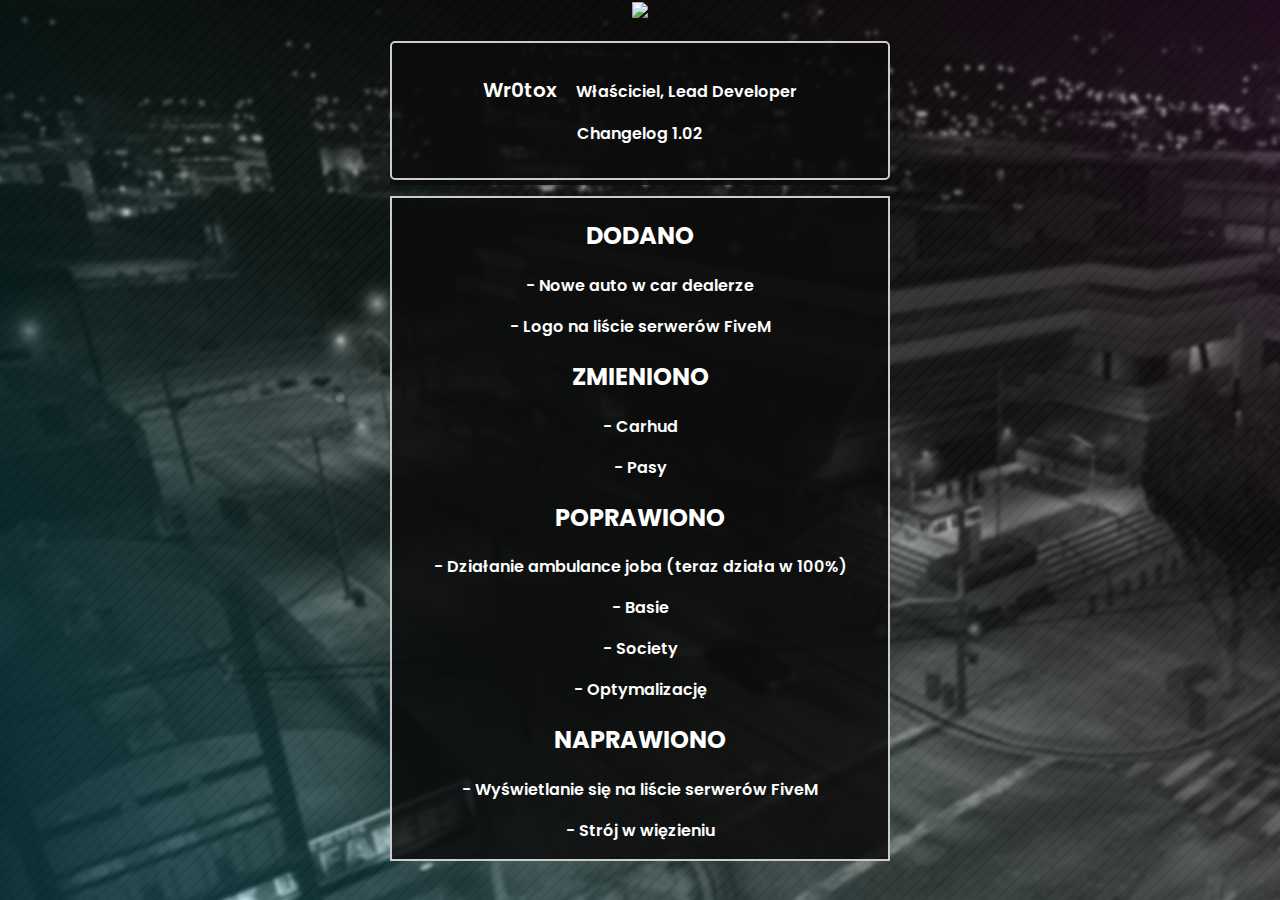
==== changelog102.html @ 3c605a5a "Add files via upload" ====
<!DOCTYPE html>
<html lang="pl-PL">
<head>
    <meta charset="UTF-8">
    <meta http-equiv="X-UA-Compatible" content="IE=edge">
    <meta name="viewport" content="width=device-width, initial-scale=1.0">
    <link rel="stylesheet" href="style.css">
    <link rel="shortcut icon" href="fourside.ico" type="image/x-icon" />
    <title>FourSide</title>

</head> 

<header>
  <a href="changelog.html"><img src="https://media.discordapp.net/attachments/790911511135780914/932400425049653258/4Side.png?width=182&height=182"> </a>
</header>

<body>
     
<div class="main">
    <center>
    <div class="tlo">
        <div class="container">
            <img src="https://media.discordapp.net/attachments/786939881863118869/937649538120966164/standard.gif" alt="" style="width:110px">
            <p><span>Wr0tox</span> Właściciel, Lead Developer</p>
            <p>Changelog 1.02</p>
        </div>

     
<div class="tlo2">
    <h2>DODANO</h2> 
    <p>- Nowe auto w car dealerze</p>
    <p>- Logo na liście serwerów FiveM</p>
    <h2>ZMIENIONO</h2> 
    <p>- Carhud</p> 
    <p>- Pasy</p>
    <h2>POPRAWIONO</h2>
    <p>- Działanie ambulance joba (teraz działa w 100%)</p>
    <p>- Basie</p>
    <p>- Society</p>
    <p>- Optymalizację</p>
    <h2>NAPRAWIONO</h2>
    <p>- Wyświetlanie się na liście serwerów FiveM </p>
    <p>- Strój w więzieniu</p>
      
    </div>

 
</center>
</body>
</html> 


<style>
.container {
  border: 2px solid #ccc;

  color: white;
  border-radius: 5px;
  padding: 16px;
  margin: 16px 0;
}

/* Clear floats after containers */
.container::after {
  content: "";
  clear: both;
  display: table;
}

/* Float images inside the container to the left. Add a right margin, and style the image as a circle */
.container img {
  float: left;
  margin-right: 20px;
  border-radius: 50%;
}

/* Increase the font-size of a span element */
.container span {
  font-size: 20px;
  margin-right: 15px;
}

/* Add media queries for responsiveness. This will center both the text and the image inside the container */
@media (max-width: 500px) {
  .container {
    text-align: center;
  }

  .container img {
    margin: auto;
    float: none;
    display: block;
  }
}


.tlo {
    
    position: center;
    width: 500px;
    height: 144px;
    background: #0c0c0cdc;
}

.tlo2 {
    
color: white;
border: 2px solid #ccc;
    position: center;
    width: auto;
    background: #0c0c0cdc;
}

::-webkit-scrollbar {
  width: 0px;
}

::-webkit-scrollbar-track {
  background:  linear-gradient(0deg, rgba(255, 0, 0, 1) 0%, rgba(7, 0, 211, 1) 100%);
}

::-webkit-scrollbar-thumb {
  background: transparent;
  box-shadow: 0px 0px 0px 100000vh black;
}

</style>
---- style.css ----
@import url('https://fonts.googleapis.com/css2?family=Poppins:wght@400;500&display=swap');

body {
    font-family: 'Poppins', sans-serif;
    font-weight: 600;
    text-align: center;
	background: linear-gradient(to right, #0c0c0cd7,#141414e5);
    background-image: url("bg.png");
    margin: auto;
    height: auto;
}

.background {
}

/*
.image:hover {
    -webkit-filter: brightness(50%);
    filter: brightness(50%);
    cursor: pointer;
  }
 */
  
  .button3 {
    margin-left: 90%;
  /*    background-image: linear-gradient(to right, #00e5ffc9 0%, #ea00ffc9  100%); */
        background-image: linear-gradient(to right, #07070798 0%, #0c0c0c9d  100%); 
    width: auto;
    height: auto; 
    }
  .button3 {
     padding: 15px 45px;
     text-align: center;
     transition: 0.5s;
     color: white;            
     border-radius: 10px;
     
   }

   .button3:hover {
     color: #fff;
     text-decoration: none;
     -webkit-filter: brightness(50%);
     filter: brightness(50%);
   }
  



    .button3 {
        margin-left: 5px;

        width: 70px;
        height: 25px;
        }

      .button3 {
         padding: 15px 45px;
         text-align: center;
         transition: 0.5s;
         color: white;            
         border-radius: 10px;
         
       }
    
       .button3:hover {
         color: #fff;
         text-decoration: none;
         -webkit-filter: brightness(50%);
         filter: brightness(50%);
       }
      

       a {
        text-decoration: none;
    }

footer {
    text-align: ;
    color: white;
}

.loader {
	-webkit-animation: loader 0.7s cubic-bezier(0.215, 0.610, 0.355, 1.000) both;
	        animation: loader 0.7s cubic-bezier(0.215, 0.610, 0.355, 1.000) both;
}

/* ----------------------------------------------
 * Generated by Animista on 2022-1-30 16:31:17
 * Licensed under FreeBSD License.
 * See http://animista.net/license for more info. 
 * w: http://animista.net, t: @cssanimista
 * ---------------------------------------------- */

/**
 * ----------------------------------------
 * animation tracking-in-expand
 * ----------------------------------------
 */
 @-webkit-keyframes loader {
    0% {
      letter-spacing: -0.5em;
      opacity: 0;
    }
    40% {
      opacity: 0.6;
    }
    100% {
      opacity: 1;
    }
  }
  @keyframes loader {
    0% {
      letter-spacing: -0.5em;
      opacity: 0;
    }
    40% {
      opacity: 0.6;
    }
    100% {
      opacity: 1;
    }
  }
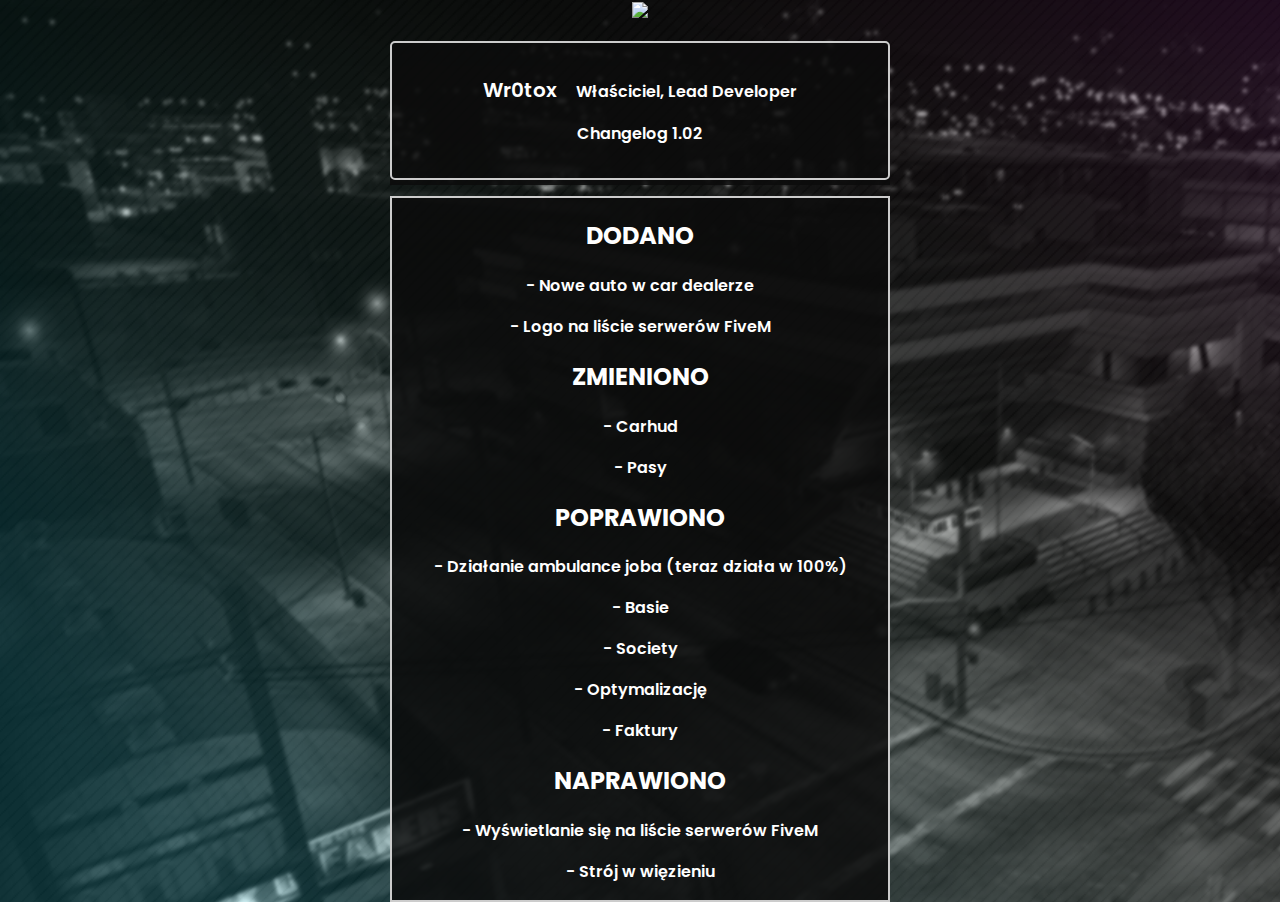
==== commit c6802e91: "Update changelog102.html" ====
--- a/changelog102.html
+++ b/changelog102.html
@@ -7,7 +7,7 @@
     <link rel="stylesheet" href="style.css">
     <link rel="shortcut icon" href="fourside.ico" type="image/x-icon" />
     <title>FourSide</title>
-
+ 
 </head> 
 
 <header>
@@ -35,9 +35,10 @@
     <p>- Pasy</p>
     <h2>POPRAWIONO</h2>
     <p>- Działanie ambulance joba (teraz działa w 100%)</p>
-    <p>- Basie</p>
-    <p>- Society</p>
-    <p>- Optymalizację</p>
+    <p>- Basie</p> 
+    <p>- Society</p> 
+    <p>- Optymalizację</p> 
+    <p>- Faktury</p> 
     <h2>NAPRAWIONO</h2>
     <p>- Wyświetlanie się na liście serwerów FiveM </p>
     <p>- Strój w więzieniu</p>
@@ -124,4 +125,4 @@
   box-shadow: 0px 0px 0px 100000vh black;
 }
 
-</style>+</style>
